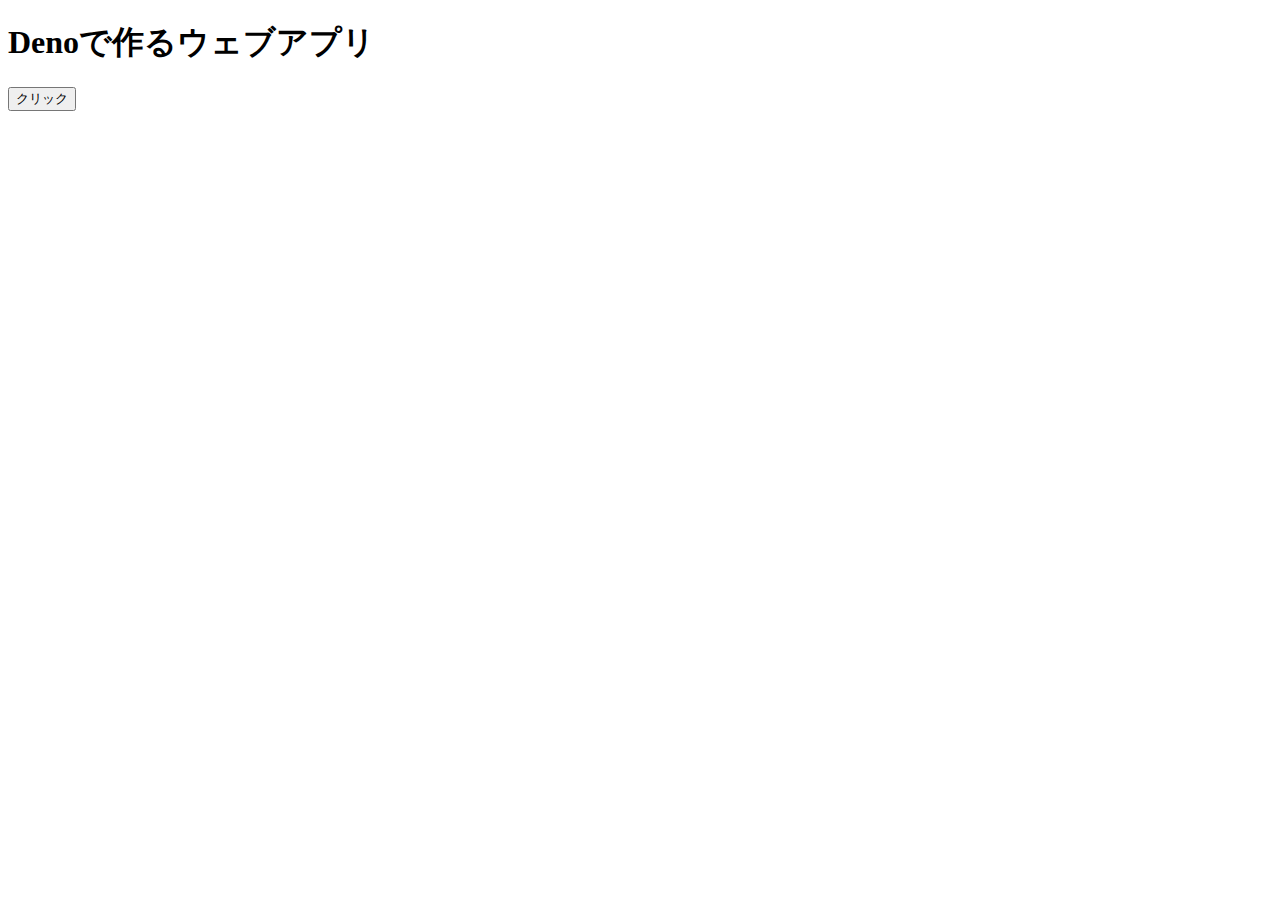
==== public/index.html @ bd6ae351 "ローカルサーバーを開く" ====
<!DOCTYPE html>
<html lang="ja">
<head>
    <meta charset="UTF-8">
    <meta name="viewport" content="width=device-width, initial-scale=1.0">
    <title>Deno ウェブアプリ</title>
    <script defer src="index.js"></script>
</head>
<body>
    <h1>Denoで作るウェブアプリ</h1>
    <button id="myButton">クリック</button>
    <p id="result"></p>
</body>
</html>
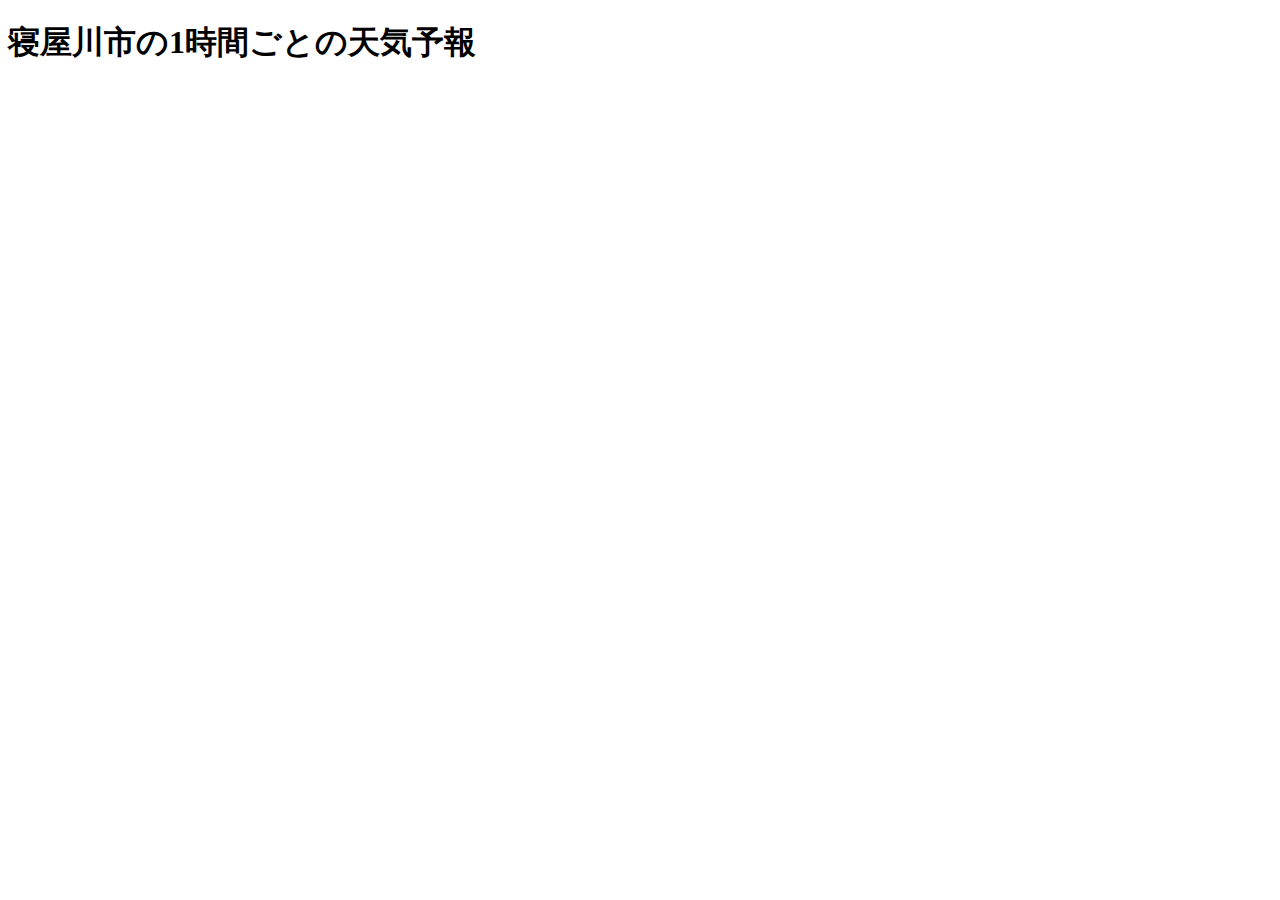
==== commit 0920474b: "APIとの連動を試した" ====
--- a/public/index.html
+++ b/public/index.html
@@ -3,12 +3,11 @@
 <head>
     <meta charset="UTF-8">
     <meta name="viewport" content="width=device-width, initial-scale=1.0">
-    <title>Deno ウェブアプリ</title>
+    <title>寝屋川市の1時間ごとの天気</title>
     <script defer src="index.js"></script>
 </head>
 <body>
-    <h1>Denoで作るウェブアプリ</h1>
-    <button id="myButton">クリック</button>
-    <p id="result"></p>
+    <h1>寝屋川市の1時間ごとの天気予報</h1>
+    <div id="weather"></div>
 </body>
 </html>
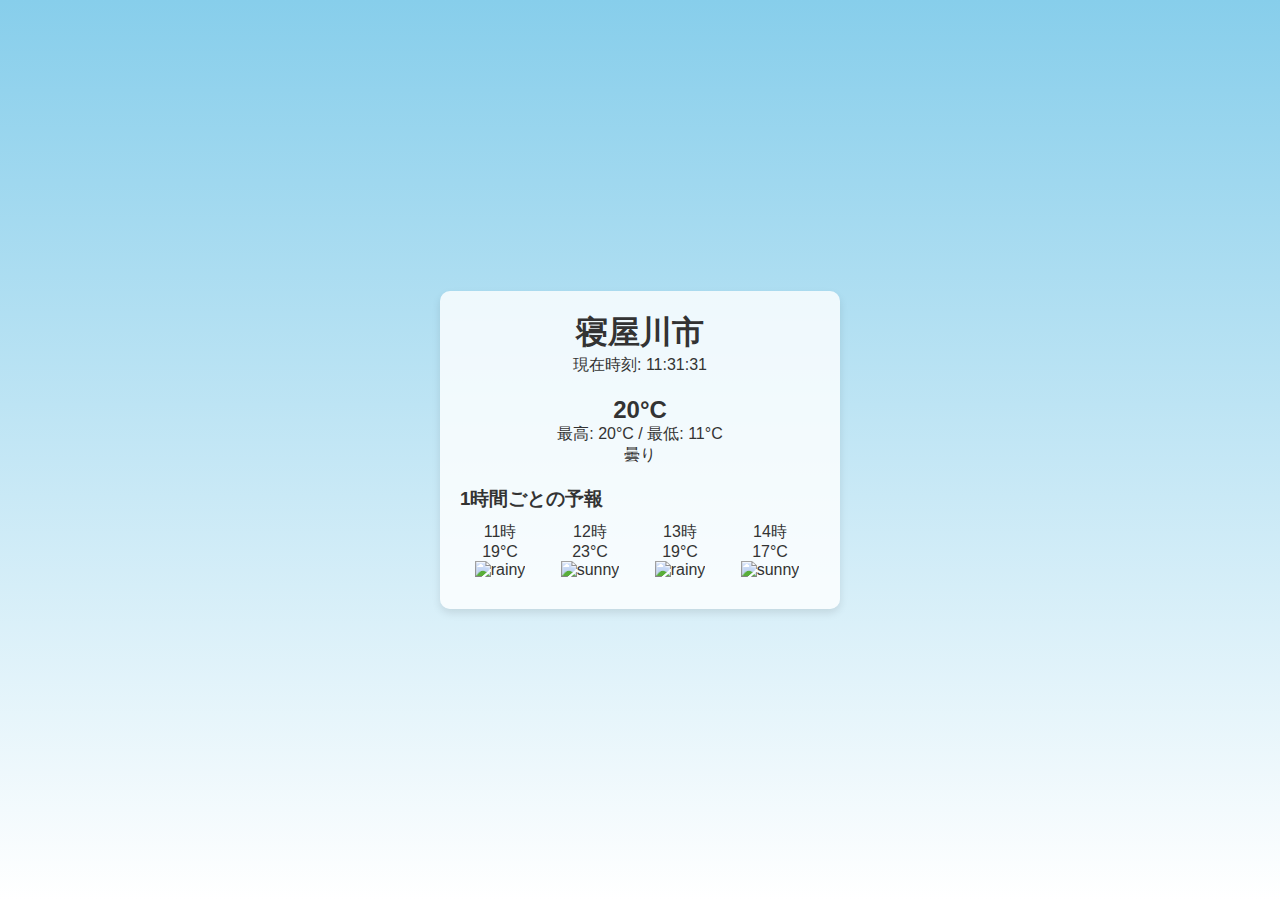
==== commit a513a710: "html完成" ====
--- a/public/index.html
+++ b/public/index.html
@@ -1,13 +1,32 @@
 <!DOCTYPE html>
 <html lang="ja">
 <head>
-    <meta charset="UTF-8">
-    <meta name="viewport" content="width=device-width, initial-scale=1.0">
-    <title>寝屋川市の1時間ごとの天気</title>
-    <script defer src="index.js"></script>
+  <meta charset="UTF-8">
+  <meta name="viewport" content="width=device-width, initial-scale=1.0">
+  <title>天気情報アプリ</title>
+  <link rel="stylesheet" href="styles.css">
 </head>
 <body>
-    <h1>寝屋川市の1時間ごとの天気予報</h1>
-    <div id="weather"></div>
+  <div class="container">
+    <div class="header">
+      <h1 id="city-name">寝屋川市</h1>
+      <p id="current-time"></p>
+    </div>
+
+    <div class="temperature">
+      <h2 id="current-temp">20°C</h2>
+      <p>最高: <span id="max-temp">20°C</span> / 最低: <span id="min-temp">11°C</span></p>
+      <p id="weather-desc">曇り</p>
+    </div>
+
+    <div class="hourly">
+      <h3>1時間ごとの予報</h3>
+      <div class="hourly-row" id="scrollable-row">
+        <!-- JavaScriptで自動生成 -->
+      </div>
+    </div>
+  </div>
+
+  <script src="script.js"></script>
 </body>
 </html>
--- a/public/styles.css
+++ b/public/styles.css
@@ -0,0 +1,66 @@
+* {
+    margin: 0;
+    padding: 0;
+    box-sizing: border-box;
+  }
+  
+  body {
+    font-family: Arial, sans-serif;
+    background: linear-gradient(to bottom, #87CEEB, #FFFFFF);
+    color: #333;
+    min-height: 100vh;
+    display: flex;
+    justify-content: center;
+    align-items: center;
+  }
+  
+  .container {
+    width: 90%;
+    max-width: 400px;
+    background-color: rgba(255, 255, 255, 0.8);
+    padding: 20px;
+    border-radius: 10px;
+    box-shadow: 0 4px 8px rgba(0, 0, 0, 0.1);
+  }
+  
+  .header {
+    text-align: center;
+  }
+  
+  .temperature {
+    margin: 20px 0;
+    text-align: center;
+  }
+  
+  .hourly {
+    margin-top: 10px;
+  }
+  
+  .hourly-row {
+    display: flex;
+    overflow-x: scroll; /* 水平スクロールを有効にする */
+    gap: 10px;
+    padding: 10px 0;
+  }
+  
+  .hour {
+    flex: 0 0 auto; /* 水平方向に連続して並べる */
+    width: 80px;
+    text-align: center;
+  }
+  
+  .weather-icon {
+    width: 40px;
+    height: 40px;
+    object-fit: cover;
+  }
+  
+  .hourly-row::-webkit-scrollbar {
+    height: 8px;
+  }
+  
+  .hourly-row::-webkit-scrollbar-thumb {
+    background-color: #888;
+    border-radius: 10px;
+  }
+  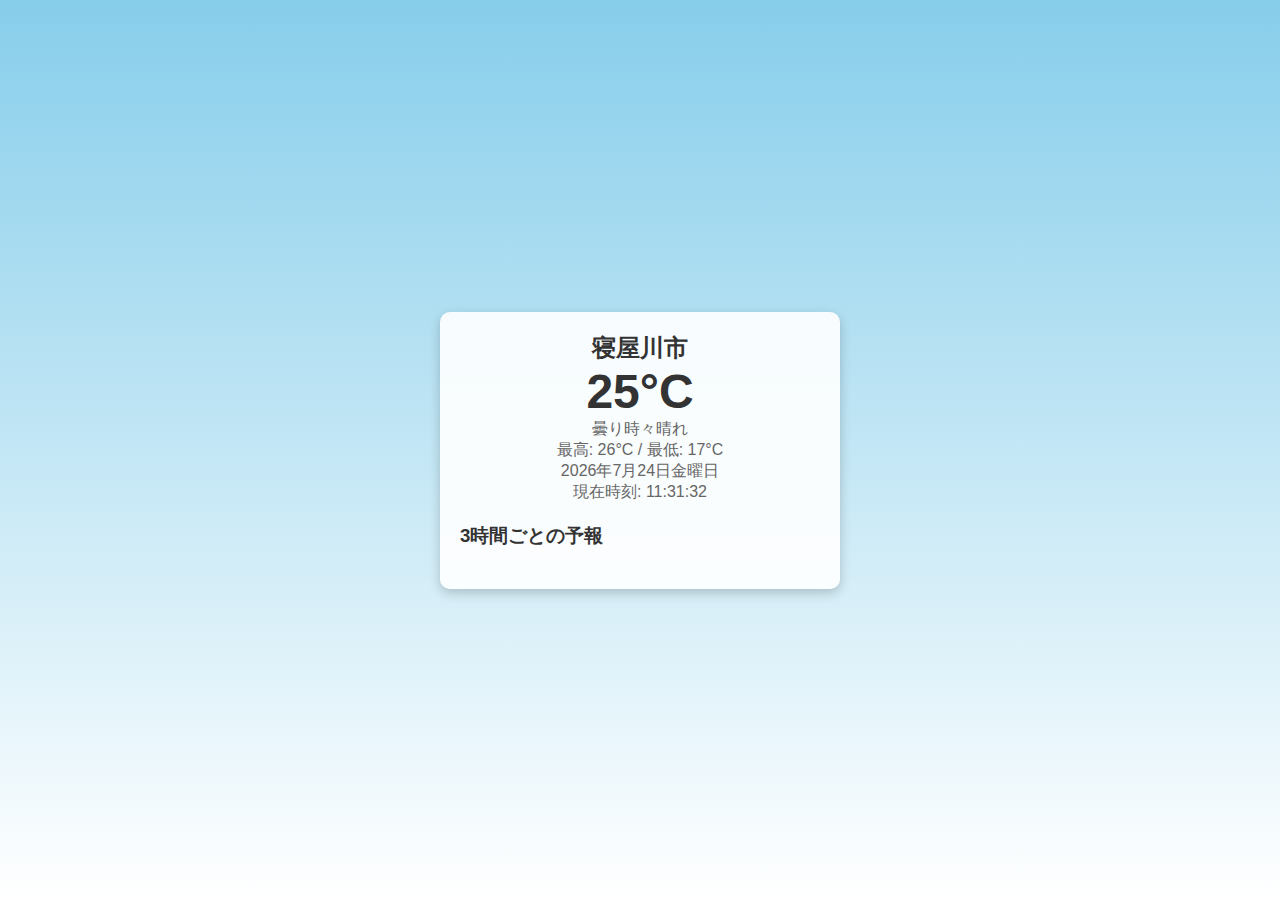
==== commit 61d30493: "複数ファイルのアップデート" ====
--- a/public/index.html
+++ b/public/index.html
@@ -8,19 +8,17 @@
 </head>
 <body>
   <div class="container">
-    <div class="header">
+    <div class="current-weather">
       <h1 id="city-name">寝屋川市</h1>
-      <p id="current-time"></p>
-    </div>
-
-    <div class="temperature">
-      <h2 id="current-temp">20°C</h2>
-      <p>最高: <span id="max-temp">20°C</span> / 最低: <span id="min-temp">11°C</span></p>
-      <p id="weather-desc">曇り</p>
+      <h2 id="current-temp">25°C</h2>
+      <p id="weather-desc">曇り時々晴れ</p>
+      <p>最高: <span id="max-temp">26°C</span> / 最低: <span id="min-temp">17°C</span></p>
+      <p id="current-date"></p> <!-- 日付と曜日を表示する要素 -->
+      <p id="current-time"></p> <!-- 現在時刻を表示する要素 -->
     </div>
 
     <div class="hourly">
-      <h3>1時間ごとの予報</h3>
+      <h3>3時間ごとの予報</h3>
       <div class="hourly-row" id="scrollable-row">
         <!-- JavaScriptで自動生成 -->
       </div>
--- a/public/styles.css
+++ b/public/styles.css
@@ -1,66 +1,73 @@
 * {
-    margin: 0;
-    padding: 0;
-    box-sizing: border-box;
-  }
-  
-  body {
-    font-family: Arial, sans-serif;
-    background: linear-gradient(to bottom, #87CEEB, #FFFFFF);
-    color: #333;
-    min-height: 100vh;
-    display: flex;
-    justify-content: center;
-    align-items: center;
-  }
-  
-  .container {
-    width: 90%;
-    max-width: 400px;
-    background-color: rgba(255, 255, 255, 0.8);
-    padding: 20px;
-    border-radius: 10px;
-    box-shadow: 0 4px 8px rgba(0, 0, 0, 0.1);
-  }
-  
-  .header {
-    text-align: center;
-  }
-  
-  .temperature {
-    margin: 20px 0;
-    text-align: center;
-  }
-  
-  .hourly {
-    margin-top: 10px;
-  }
-  
-  .hourly-row {
-    display: flex;
-    overflow-x: scroll; /* 水平スクロールを有効にする */
-    gap: 10px;
-    padding: 10px 0;
-  }
-  
-  .hour {
-    flex: 0 0 auto; /* 水平方向に連続して並べる */
-    width: 80px;
-    text-align: center;
-  }
-  
-  .weather-icon {
-    width: 40px;
-    height: 40px;
-    object-fit: cover;
-  }
-  
-  .hourly-row::-webkit-scrollbar {
-    height: 8px;
-  }
-  
-  .hourly-row::-webkit-scrollbar-thumb {
-    background-color: #888;
-    border-radius: 10px;
-  }
-  +  margin: 0;
+  padding: 0;
+  box-sizing: border-box;
+}
+
+body {
+  font-family: Arial, sans-serif;
+  background: linear-gradient(to bottom, #87CEEB, #FFFFFF);
+  color: #333;
+  min-height: 100vh;
+  display: flex;
+  justify-content: center;
+  align-items: center;
+}
+
+.container {
+  width: 90%;
+  max-width: 400px;
+  background-color: rgba(255, 255, 255, 0.9);
+  padding: 20px;
+  border-radius: 10px;
+  box-shadow: 0 4px 12px rgba(0, 0, 0, 0.2);
+}
+
+.current-weather {
+  text-align: center;
+  margin-bottom: 20px;
+}
+
+.current-weather h1 {
+  font-size: 24px;
+  color: #333;
+}
+
+.current-weather h2 {
+  font-size: 48px;
+  font-weight: bold;
+  color: #333;
+}
+
+.current-weather p {
+  font-size: 16px;
+  color: #666;
+}
+
+.hourly {
+  margin-top: 20px;
+}
+
+.hourly-row {
+  display: flex;
+  overflow-x: scroll;
+  gap: 10px;
+  padding: 10px 0;
+}
+
+.hour {
+  flex: 0 0 auto;
+  width: 80px;
+  background-color: rgba(135, 206, 235, 0.3);
+  border-radius: 8px;
+  padding: 10px;
+  text-align: center;
+  box-shadow: 0 2px 4px rgba(0, 0, 0, 0.1);
+}
+
+.weather-icon {
+  width: 40px;
+  height: 40px;
+  object-fit: cover;
+  margin-top: 5px;
+}
